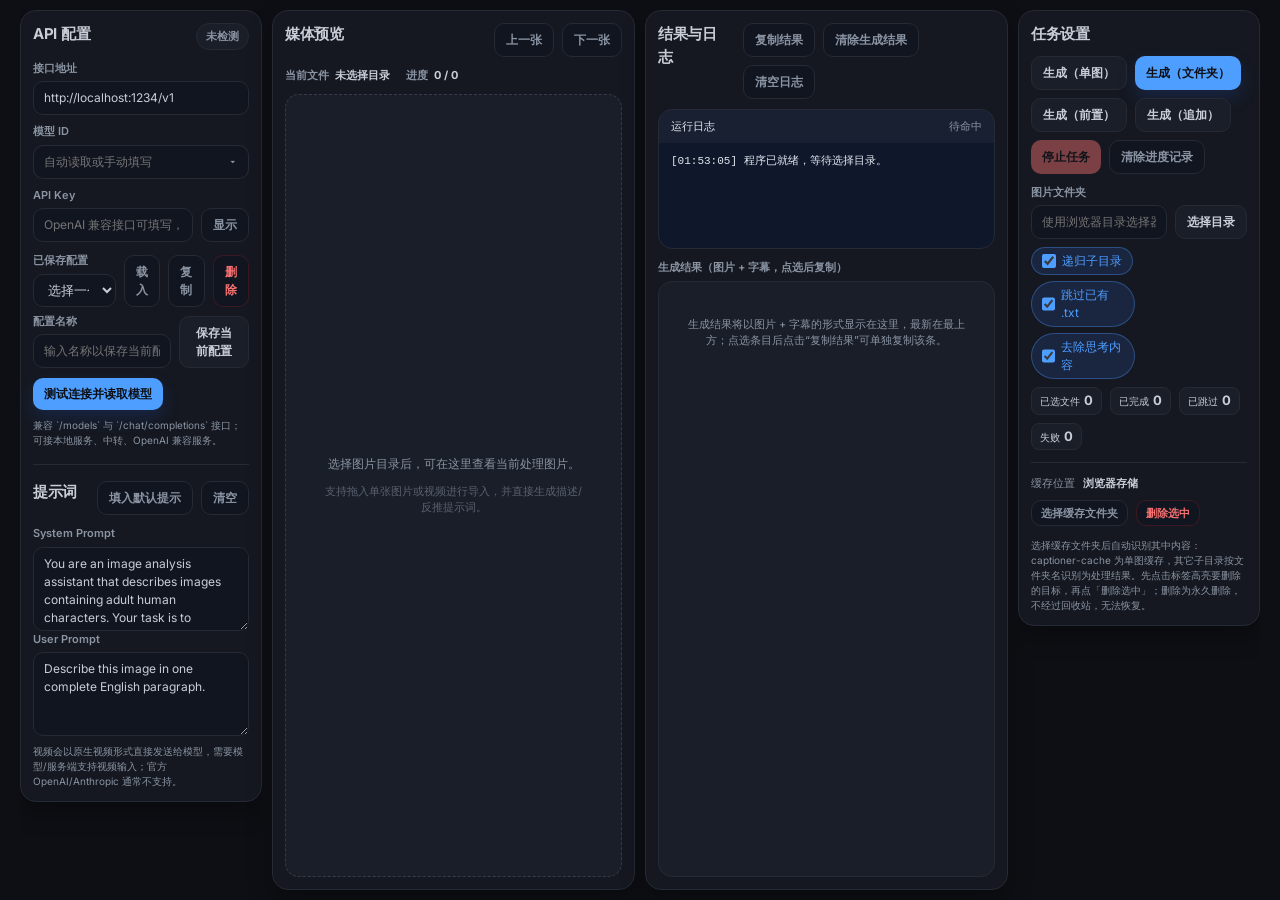
==== Image_Captioner/index.html @ 8212dac3 "feat: 支持视频文件导入与预览，增强媒体处理能力" ====
<!doctype html>
<html lang="zh-CN">
<head>
  <meta charset="UTF-8" />
  <meta name="viewport" content="width=device-width, initial-scale=1.0" />
  <title>Image_Captioner</title>
  <script>
    // 首帧前应用已保存的主题，避免明暗模式闪动（与 hub 默认一致：无记录时按暗色）
    (function () {
      var theme = 'dark';
      try { theme = localStorage.getItem('web-tools-hub-theme') || 'dark'; } catch (e) { theme = 'dark'; }
      if (theme === 'dark' || theme === 'light') {
        document.documentElement.setAttribute('data-theme', theme);
      }
    })();
  </script>
  <link rel="preconnect" href="https://fonts.googleapis.com" />
  <link rel="preconnect" href="https://fonts.gstatic.com" crossorigin />
  <link href="https://fonts.googleapis.com/css2?family=Inter:wght@400;500;600;700;800&display=swap" rel="stylesheet" />
  <link rel="stylesheet" href="./styles.css" />
</head>
<body>
  <div class="page-shell">
    <aside class="sidebar-shell">
      <section class="panel glass-card">
        <div class="section-heading">
          <div>
            <h2 data-i18n="sectionApiTitle">API 配置</h2>
          </div>
          <span id="connectionBadge" class="status-badge idle">未检测</span>
        </div>

        <div class="form-grid">
          <label class="field full">
            <span data-i18n="serverUrlLabel">接口地址</span>
            <input id="serverUrlInput" type="url" placeholder="http://localhost:1234/v1" />
          </label>
          <label class="field full">
            <span data-i18n="modelLabel">模型 ID</span>
            <div class="combobox" id="modelCombobox">
              <input id="modelInput" type="text" placeholder="自动读取或手动填写" autocomplete="off" />
              <button id="modelDropdownBtn" class="combobox-btn" type="button" tabindex="-1" aria-label="展开模型列表">&#9662;</button>
              <div class="combobox-dropdown" id="modelDropdown" hidden></div>
            </div>
          </label>
          <label class="field full">
            <span>API Key</span>
            <div class="secret-input-row">
              <input id="apiKeyInput" type="password" placeholder="OpenAI 兼容接口可填写，本地服务可留空" autocomplete="off" />
              <button id="toggleApiKeyBtn" class="ghost-btn" type="button">显示</button>
            </div>
          </label>
        </div>

        <div class="preset-toolbar">
          <label class="field preset-select-field">
            <span data-i18n="presetSelectLabel">已保存配置</span>
            <select id="configPresetSelect">
              <option value="" data-i18n="presetSelectPlaceholder">选择一个已保存配置</option>
            </select>
          </label>
          <button id="loadPresetBtn" class="ghost-btn" type="button" data-i18n="loadPresetBtn">载入</button>
          <button id="copyPresetBtn" class="ghost-btn" type="button" data-i18n="copyPresetBtn">复制</button>
          <button id="deletePresetBtn" class="ghost-btn danger-ghost-btn" type="button" data-i18n="deletePresetBtn">删除</button>
        </div>
        <div class="preset-toolbar save-row">
          <label class="field preset-save-field">
            <span data-i18n="presetSaveLabel">配置名称</span>
            <input id="presetNameInput" type="text" placeholder="输入名称以保存当前配置" />
          </label>
          <button id="saveConfigBtn" class="secondary-btn" type="button" data-i18n="saveConfigBtn">保存当前配置</button>
        </div>

        <div class="action-row compact">
          <button id="testConnectionBtn" class="primary-btn" type="button" data-i18n="testConnectionBtn">测试连接并读取模型</button>
        </div>
        <p class="helper-text" data-i18n="apiHelper">兼容 `/models` 与 `/chat/completions` 接口；可接本地服务、中转、OpenAI 兼容服务。</p>

        <div class="prompts-section">
          <div class="section-heading">
            <div>
              <h2 data-i18n="sectionPromptTitle">提示词</h2>
            </div>
            <div class="action-row mini">
              <button id="fillDefaultPromptBtn" class="ghost-btn" type="button" data-i18n="fillDefaultPromptBtn">填入默认提示</button>
              <button id="clearPromptsBtn" class="ghost-btn" type="button" data-i18n="clearPromptsBtn">清空</button>
            </div>
          </div>

          <label class="field full">
            <span>System Prompt</span>
            <textarea id="systemPromptInput" rows="3" placeholder="系统提示词"></textarea>
          </label>

          <label class="field full">
            <span>User Prompt</span>
            <textarea id="userPromptInput" rows="3" placeholder="例如：Describe this image in one detailed English paragraph."></textarea>
          </label>
          <p class="helper-text" data-i18n="videoSupportNote">视频会以原生视频形式直接发送给模型，需要模型/服务端支持视频输入；官方 OpenAI/Anthropic 通常不支持。</p>
        </div>
      </section>
    </aside>

    <section class="panel glass-card preview-panel">
      <div class="section-heading">
        <div>
          <h2 data-i18n="previewTitle">图片预览</h2>
        </div>
        <div class="action-row mini">
          <button id="prevPreviewBtn" class="ghost-btn" type="button" data-i18n="prevPreviewBtn">上一张</button>
          <button id="nextPreviewBtn" class="ghost-btn" type="button" data-i18n="nextPreviewBtn">下一张</button>
        </div>
      </div>

      <div class="preview-meta">
        <div>
          <span class="meta-label" data-i18n="currentFileLabel">当前文件</span>
          <strong id="currentFileText">未选择目录</strong>
        </div>
        <div>
          <span class="meta-label" data-i18n="progressLabel">进度</span>
          <strong id="progressText">0 / 0</strong>
        </div>
      </div>

      <div class="preview-main">
        <div id="previewStage" class="preview-stage" tabindex="0">
          <img id="previewImage" alt="预览图" hidden />
          <video id="previewVideo" controls muted playsinline hidden></video>
          <div id="previewPlaceholder" class="preview-placeholder">
            <p data-i18n="previewPlaceholder">选择图片目录后，可在这里查看当前处理图片。</p>
            <p class="preview-drop-hint" data-i18n="previewDropHint">支持拖入单张图片或视频进行导入，并直接生成描述/反推提示词。</p>
          </div>
        </div>
        <div id="thumbStrip" class="thumb-strip" hidden></div>
      </div>
    </section>

    <section class="panel glass-card output-panel">
      <div class="section-heading">
        <div>
          <h2 data-i18n="outputTitle">结果与日志</h2>
        </div>
        <div class="action-row mini">
          <button id="copyCaptionBtn" class="ghost-btn" type="button" data-i18n="copyCaptionBtn">复制结果</button>
          <button id="clearResultsBtn" class="ghost-btn" type="button" data-i18n="clearResultsBtn">清除生成结果</button>
          <button id="clearLogBtn" class="ghost-btn" type="button" data-i18n="clearLogBtn">清空日志</button>
        </div>
      </div>

      <div class="log-block">
        <div class="log-header-line">
          <span data-i18n="runtimeLogLabel">运行日志</span>
          <span id="runtimeStatusText" class="muted">待命中</span>
        </div>
        <pre id="logOutput" class="log-output">程序已就绪，等待选择目录。</pre>
      </div>

      <div class="field full">
        <span data-i18n="resultLabel">生成结果（图片 + 字幕，点选后复制）</span>
        <div id="resultList" class="result-list">
          <p class="result-empty" data-i18n="resultsEmptyHint">生成结果将以图片 + 字幕的形式显示在这里，最新在最上方；点选条目后点击"复制结果"可单独复制该条。</p>
        </div>
      </div>
    </section>

    <aside class="task-shell">
      <section class="panel glass-card task-panel">
        <div class="section-heading">
          <div>
            <h2 data-i18n="sectionTaskTitle">任务设置</h2>
          </div>
        </div>

        <div class="task-actions">
          <button id="generateCurrentBtn" class="secondary-btn" type="button" data-i18n="generateCurrentBtn">生成（单图）</button>
          <button id="startBtn" class="primary-btn" type="button" data-i18n="startBtn">生成（文件夹）</button>
          <button id="prependBtn" class="secondary-btn" type="button" data-i18n="prependBtn">生成（前置）</button>
          <button id="appendBtn" class="secondary-btn" type="button" data-i18n="appendBtn">生成（追加）</button>
          <button id="stopBtn" class="danger-btn" type="button" disabled data-i18n="stopBtn">停止任务</button>
          <button id="clearProgressBtn" class="ghost-btn" type="button" data-i18n="clearProgressBtn">清除进度记录</button>
        </div>

        <div class="form-grid">
          <label class="field full">
            <span data-i18n="folderLabel">图片文件夹</span>
            <div class="path-row">
              <input id="folderPathInput" type="text" placeholder="使用浏览器目录选择器选择图片文件夹" readonly />
              <button id="chooseFolderBtn" class="secondary-btn" type="button" data-i18n="chooseFolderBtn">选择目录</button>
            </div>
          </label>

          <div class="option-row">
            <label class="option-check">
              <input id="recursiveCheck" type="checkbox" checked />
              <span data-i18n="recursiveLabel">递归子目录</span>
            </label>
            <label class="option-check">
              <input id="skipExistingCheck" type="checkbox" checked />
              <span data-i18n="skipExistingLabel">跳过已有 .txt</span>
            </label>
            <label class="option-check">
              <input id="stripThinkingCheck" type="checkbox" checked />
              <span data-i18n="stripThinkingLabel">去除思考内容</span>
            </label>
          </div>
        </div>

        <div class="stats-grid">
          <article class="stat-card">
            <span class="stat-label" data-i18n="statSelected">已选图片</span>
            <strong id="selectedCountText">0</strong>
          </article>
          <article class="stat-card">
            <span class="stat-label" data-i18n="statProcessed">已完成</span>
            <strong id="processedCountText">0</strong>
          </article>
          <article class="stat-card">
            <span class="stat-label" data-i18n="statSkipped">已跳过</span>
            <strong id="skippedCountText">0</strong>
          </article>
          <article class="stat-card">
            <span class="stat-label" data-i18n="statFailed">失败</span>
            <strong id="failedCountText">0</strong>
          </article>
        </div>

        <div class="cache-section">
          <div class="cache-row">
            <span data-i18n="cacheLocationLabel">缓存位置</span>
            <strong id="cacheLocationText">浏览器存储</strong>
            <span class="cache-spacer"></span>
            <button id="chooseCacheFolderBtn" class="ghost-btn" type="button" data-i18n="chooseCacheFolderBtn">选择缓存文件夹</button>
            <button id="clearCacheBtn" class="ghost-btn danger-ghost-btn" type="button" data-i18n="clearCacheBtn">删除选中</button>
          </div>
          <div id="folderChips" class="folder-chips" hidden></div>
          <button id="restoreFolderBtn" class="ghost-btn" type="button" hidden></button>
          <p class="helper-text" data-i18n="cacheHelper">选择缓存文件夹后自动识别其中内容：captioner-cache 为单图缓存，其它子目录按文件夹名识别为处理结果。先点击标签高亮要删除的目标，再点「删除选中」；删除为永久删除，不经过回收站，无法恢复。</p>
        </div>
      </section>
    </aside>
  </div>

  <script type="module" src="./app.js"></script>
</body>
</html>
---- Image_Captioner/styles.css ----
:root {
  --bg: #f4f6f8;
  --bg-soft: #eef2f6;
  --panel: #ffffff;
  --panel-muted: #f8fafc;
  --border: #d9e0e7;
  --border-strong: #c8d2dc;
  --text: #1f2937;
  --text-soft: #5b6675;
  --text-dim: #8a94a3;
  --primary: #2563eb;
  --primary-hover: #1d4ed8;
  --secondary: #eef2f7;
  --secondary-hover: #e3e9f1;
  --danger: #dc2626;
  --danger-hover: #b91c1c;
  --success-bg: #e8f7ee;
  --success-text: #1f7a45;
  --error-bg: #fdecec;
  --error-text: #b42318;
  --running-bg: #fff4dd;
  --running-text: #9a6700;
  --shadow: 0 10px 24px rgba(15, 23, 42, 0.05);
  --radius-xl: 16px;
  --radius-lg: 14px;
  --radius-md: 10px;
  --radius-sm: 8px;
  --input-bg: #fff;
  --btn-text: #fff;
  --seg-active-bg: #eff6ff;
  --seg-active-border: rgba(37, 99, 235, 0.35);
  --tag-bg: #fff1f2;
}
[data-theme="dark"] {
  --bg: #0d0f14;
  --bg-soft: #151820;
  --panel: #151820;
  --panel-muted: #1a1e28;
  --border: #252a35;
  --border-strong: #353a48;
  --text: #c8cdd8;
  --text-soft: #8a94a3;
  --text-dim: #5a6070;
  --primary: #4e9eff;
  --primary-hover: #6db3ff;
  --secondary: #1a1e28;
  --secondary-hover: #202535;
  --danger: #f87171;
  --danger-hover: #fca5a5;
  --success-bg: #0f1e14;
  --success-text: #5cb85c;
  --error-bg: #1e0a0a;
  --error-text: #f87171;
  --running-bg: #1e1a0a;
  --running-text: #f0a500;
  --shadow: 0 10px 24px rgba(0, 0, 0, 0.3);
  --input-bg: #111520;
  --btn-text: #0d0f14;
  --seg-active-bg: #1a2540;
  --seg-active-border: rgba(78, 158, 255, 0.35);
  --tag-bg: #2a1520;
}

* {
  box-sizing: border-box;
}

html,
body {
  margin: 0;
  height: 100%;
  overflow: hidden;
}

body {
  font: 12px/1.5 'Inter', 'Microsoft YaHei UI', 'Segoe UI', sans-serif;
  color: var(--text);
  background: var(--bg);
}

button,
input,
textarea {
  font: inherit;
}

button {
  border: 0;
}

textarea,
input[type='text'],
input[type='url'],
input[type='password'],
input[type='number'],
select {
  width: 100%;
  border: 1px solid var(--border);
  background: var(--input-bg);
  color: var(--text);
  border-radius: var(--radius-md);
  padding: 7px 10px;
  outline: none;
  transition: border-color 0.18s ease, box-shadow 0.18s ease, background 0.18s ease;
}

textarea:focus,
input:focus,
select:focus {
  border-color: rgba(37, 99, 235, 0.45);
  box-shadow: 0 0 0 4px rgba(37, 99, 235, 0.1);
}

textarea {
  resize: vertical;
  min-height: 84px;
}

.page-shell {
  display: grid;
  grid-template-columns: 2fr 3fr 3fr 2fr;
  gap: 10px;
  height: 100vh;
  padding: 10px 20px;
}

.sidebar-shell,
.preview-panel,
.output-panel,
.task-shell {
  min-height: 0;
  height: 100%;
  display: flex;
  flex-direction: column;
  gap: 10px;
  overflow-y: auto;
}

.glass-card {
  background: var(--panel);
  border: 1px solid var(--border);
  box-shadow: var(--shadow);
}

.brand-card,
.panel {
  border-radius: var(--radius-xl);
}

.brand-card {
  padding: 18px;
}

.brand-topbar {
  display: flex;
  align-items: flex-start;
  justify-content: space-between;
  gap: 12px;
}

.lang-toggle {
  flex: 0 0 auto;
  min-width: 58px;
}

.eyebrow,
.section-kicker {
  margin: 0 0 6px;
  font-size: 10px;
  text-transform: uppercase;
  letter-spacing: 0.12em;
  color: var(--text-dim);
}

.brand-card h1,
.section-heading h2 {
  margin: 0;
  letter-spacing: -0.02em;
}

.brand-card h1 {
  font-size: 24px;
  line-height: 1.15;
}

.brand-desc,
.helper-text,
.meta-label,
.muted {
  color: var(--text-soft);
}

.brand-badges {
  display: flex;
  flex-wrap: wrap;
  gap: 8px;
  margin-top: 14px;
}

.badge,
.status-badge {
  display: inline-flex;
  align-items: center;
  justify-content: center;
  padding: 4px 9px;
  border-radius: 999px;
  font-size: 11px;
  font-weight: 700;
}

.badge {
  background: var(--secondary);
  color: var(--text-soft);
  border: 1px solid var(--border);
}

.status-badge {
  background: var(--secondary);
  color: var(--text-soft);
  border: 1px solid var(--border);
}

.status-badge.success {
  background: var(--success-bg);
  color: var(--success-text);
  border-color: transparent;
}

.status-badge.error {
  background: var(--error-bg);
  color: var(--error-text);
  border-color: transparent;
}

.status-badge.running {
  background: var(--running-bg);
  color: var(--running-text);
  border-color: transparent;
}

.panel {
  padding: 12px;
}

.prompts-section {
  margin-top: 16px;
  padding-top: 16px;
  border-top: 1px solid var(--border);
}

.section-heading {
  display: flex;
  justify-content: space-between;
  align-items: flex-start;
  gap: 12px;
  margin-bottom: 10px;
}

.section-heading h2 {
  font-size: 15px;
}

.segmented-control {
  display: grid;
  grid-template-columns: 1fr 1fr;
  gap: 8px;
  margin-bottom: 12px;
}

.segmented-item,
.primary-btn,
.secondary-btn,
.danger-btn,
.ghost-btn {
  cursor: pointer;
  transition: background 0.18s ease, border-color 0.18s ease, color 0.18s ease, box-shadow 0.18s ease;
}

.segmented-item,
.secondary-btn,
.ghost-btn {
  border-radius: var(--radius-md);
  color: var(--text);
}

.segmented-item {
  padding: 7px 10px;
  background: var(--input-bg);
  border: 1px solid var(--border);
}

.segmented-item.active {
  background: var(--seg-active-bg);
  border-color: var(--seg-active-border);
  color: var(--primary);
}

.primary-btn,
.secondary-btn,
.danger-btn,
.ghost-btn {
  padding: 7px 11px;
  font-weight: 700;
  font-size: 12px;
  border-radius: var(--radius-md);
}

.primary-btn.large,
.secondary-btn.large,
.danger-btn.large {
  min-width: 132px;
  padding: 10px 14px;
}

.primary-btn {
  color: var(--btn-text);
  background: var(--primary);
  box-shadow: 0 8px 18px rgba(37, 99, 235, 0.18);
}

.primary-btn:hover {
  background: var(--primary-hover);
}

.secondary-btn {
  background: var(--secondary);
  color: var(--text);
  border: 1px solid var(--border);
}

.secondary-btn:hover {
  background: var(--secondary-hover);
}

.danger-btn {
  background: var(--danger);
  color: var(--btn-text);
}

.danger-btn:hover {
  background: var(--danger-hover);
}

.ghost-btn {
  background: var(--input-bg);
  border: 1px solid var(--border);
  color: var(--text-soft);
}

.ghost-btn:hover,
.segmented-item:hover {
  background: var(--panel-muted);
}

.primary-btn:disabled,
.secondary-btn:disabled,
.danger-btn:disabled,
.ghost-btn:disabled {
  cursor: not-allowed;
  opacity: 0.45;
}

.form-grid {
  display: grid;
  grid-template-columns: repeat(2, minmax(0, 1fr));
  gap: 8px;
}

.field {
  display: flex;
  flex-direction: column;
  gap: 5px;
}

.field.full {
  grid-column: 1 / -1;
}

.field > span {
  color: var(--text-soft);
  font-weight: 600;
  font-size: 11px;
}

.secret-input-row,
.path-row,
.action-row,
.preview-meta,
.log-header-line,
.preset-toolbar {
  display: flex;
  gap: 8px;
}

.secret-input-row .ghost-btn,
.path-row .secondary-btn {
  flex: 0 0 auto;
}

.action-row {
  flex-wrap: wrap;
  align-items: center;
}

.action-row.compact {
  margin-top: 10px;
}

.preset-toolbar {
  align-items: flex-end;
  margin-top: 10px;
}

.preset-toolbar.save-row {
  margin-top: 6px;
}

.preset-save-field {
  flex: 1 1 auto;
}

.preset-select-field {
  flex: 1 1 auto;
}

.preset-select-field select,
.preset-select-field input {
  width: 100%;
  border: 1px solid var(--border);
  background: var(--input-bg);
  color: var(--text);
  border-radius: var(--radius-md);
  padding: 7px 10px;
  outline: none;
}

.preset-select-field select:focus,
.preset-select-field input:focus {
  border-color: rgba(37, 99, 235, 0.45);
  box-shadow: 0 0 0 4px rgba(37, 99, 235, 0.1);
}

.danger-ghost-btn {
  color: var(--danger);
  border-color: rgba(220, 38, 38, 0.2);
}

.combobox {
  position: relative;
  display: flex;
  align-items: stretch;
}

.combobox input {
  flex: 1 1 auto;
  border-top-right-radius: 0;
  border-bottom-right-radius: 0;
  border-right: none;
}

.combobox-btn {
  flex: 0 0 auto;
  width: 32px;
  display: flex;
  align-items: center;
  justify-content: center;
  background: var(--input-bg);
  border: 1px solid var(--border);
  border-left: none;
  border-radius: 0 var(--radius-md) var(--radius-md) 0;
  color: var(--text-soft);
  cursor: pointer;
  font-size: 11px;
  padding: 0;
  transition: background 0.18s ease;
}

.combobox-btn:hover {
  background: var(--panel-muted);
}

.combobox input:focus,
.combobox input:focus + .combobox-btn {
  border-color: rgba(37, 99, 235, 0.45);
}

.combobox input:focus {
  box-shadow: -4px 0 0 4px rgba(37, 99, 235, 0.1);
}

.combobox-dropdown {
  position: absolute;
  top: 100%;
  left: 0;
  right: 32px;
  z-index: 100;
  max-height: 200px;
  overflow-y: auto;
  background: var(--input-bg);
  border: 1px solid var(--border-strong);
  border-top: none;
  border-radius: 0 0 var(--radius-md) var(--radius-md);
  box-shadow: 0 8px 20px rgba(15, 23, 42, 0.12);
}

.combobox-dropdown[hidden] {
  display: none;
}

.combobox-option {
  padding: 7px 10px;
  cursor: pointer;
  font-size: 11px;
  color: var(--text);
  transition: background 0.12s ease;
}

.combobox-option:hover,
.combobox-option.active {
  background: var(--seg-active-bg);
  color: var(--primary);
}

.combobox-option.no-match {
  color: var(--text-dim);
  cursor: default;
  font-style: italic;
}

.combobox-option.no-match:hover {
  background: transparent;
  color: var(--text-dim);
}

.danger-ghost-btn:hover {
  background: var(--tag-bg);
}

.action-row.mini {
  gap: 8px;
}

.helper-text {
  margin: 8px 0 0;
  font-size: 10px;
}

.task-actions {
  display: flex;
  flex-wrap: wrap;
  gap: 8px;
  margin-bottom: 10px;
}

.option-row {
  display: flex;
  flex-wrap: wrap;
  gap: 6px;
}

.option-check {
  display: inline-flex;
  align-items: center;
  gap: 6px;
  padding: 4px 10px;
  background: var(--panel-muted);
  border: 1px solid var(--border);
  border-radius: 999px;
  cursor: pointer;
  font-size: 12px;
  color: var(--text-soft);
  transition: border-color 0.15s ease, background 0.15s ease;
}

.option-check:hover {
  border-color: var(--border-strong);
  background: var(--input-bg);
}

.option-check:has(input:checked) {
  border-color: var(--seg-active-border);
  background: var(--seg-active-bg);
  color: var(--primary);
}

.option-check input {
  width: 14px;
  height: 14px;
  accent-color: var(--primary);
  margin: 0;
  cursor: pointer;
}

.stats-grid {
  display: flex;
  flex-wrap: wrap;
  gap: 8px;
  margin-top: 8px;
}

.stat-card {
  display: flex;
  align-items: baseline;
  gap: 4px;
  padding: 3px 8px;
  border-radius: var(--radius-sm);
  background: var(--panel-muted);
  border: 1px solid var(--border);
}

.stat-label,
.meta-label {
  display: inline;
  margin: 0;
  font-size: 10px;
}

.stat-card strong {
  font-size: 13px;
}

.cache-section {
  margin-top: 12px;
  padding-top: 12px;
  border-top: 1px solid var(--border);
  display: flex;
  flex-direction: column;
  gap: 6px;
}

.cache-row {
  display: flex;
  align-items: center;
  flex-wrap: wrap;
  gap: 8px;
  font-size: 11px;
}

.cache-row > span {
  color: var(--text-soft);
}

.cache-row strong {
  color: var(--text);
  word-break: break-all;
}

.cache-spacer {
  flex: 1 1 auto;
}

.cache-section .ghost-btn {
  padding: 4px 9px;
  font-size: 11px;
}

.folder-chips {
  display: flex;
  flex-wrap: wrap;
  align-items: center;
  gap: 6px;
}

.folder-chips-label {
  font-size: 10px;
  color: var(--text-dim);
}

.folder-chip {
  display: inline-flex;
  align-items: center;
  gap: 6px;
  padding: 2px 8px;
  font-size: 11px;
  border-radius: 999px;
  border: 1px solid var(--border);
  background: var(--panel-muted);
  color: var(--text-soft);
  cursor: pointer;
  transition: border-color 0.15s ease, background 0.15s ease, color 0.15s ease;
}

.folder-chip:hover {
  border-color: var(--border-strong);
}

.folder-chip.active {
  border-color: var(--seg-active-border);
  background: var(--seg-active-bg);
  color: var(--primary);
}

.single-cache-chip {
  border-color: rgba(37, 99, 235, 0.4);
  color: var(--primary);
}

.folder-chip-name {
  max-width: 160px;
  overflow: hidden;
  text-overflow: ellipsis;
  white-space: nowrap;
}

.folder-chip-del {
  display: inline-flex;
  align-items: center;
  justify-content: center;
  width: 14px;
  height: 14px;
  border-radius: 50%;
  font-size: 12px;
  line-height: 1;
  color: var(--text-dim);
  transition: background 0.15s ease, color 0.15s ease;
}

.folder-chip-del:hover {
  background: rgba(220, 38, 38, 0.15);
  color: var(--danger);
}

.cache-section .helper-text {
  margin-top: 0;
  font-size: 10px;
}

#restoreFolderBtn {
  align-self: flex-start;
}

.preview-meta .meta-label,
.preview-meta strong {
  font-size: 11px;
  font-weight: 700;
}

.preview-panel,
.output-panel {
  min-height: 0;
  display: flex;
  flex-direction: column;
  gap: 10px;
}

.preview-panel .section-heading,
.output-panel .section-heading {
  margin-bottom: 0;
  flex: 0 0 auto;
}

.output-panel .field.full {
  flex: 1 1 auto;
  display: flex;
  flex-direction: column;
  gap: 5px;
  min-height: 0;
  overflow: hidden;
}

.output-panel .log-block {
  margin-top: 0;
  flex: 0 0 auto;
  height: 140px;
}

.preview-panel .preview-meta {
  margin-top: 0;
  flex: 0 0 auto;
}

.preview-main {
  display: flex;
  gap: 10px;
  flex: 1 1 auto;
  min-height: 0;
  overflow: hidden;
}

.preview-stage {
  position: relative;
  flex: 1 1 auto;
  min-height: 160px;
  border-radius: var(--radius-lg);
  background: var(--panel-muted);
  border: 1px dashed var(--border-strong);
  overflow: hidden;
  display: grid;
  place-items: center;
  padding: 16px;
  transition: border-color 0.18s ease, background 0.18s ease, box-shadow 0.18s ease;
}

.preview-stage.drag-active {
  border-color: rgba(37, 99, 235, 0.72);
  background: var(--seg-active-bg);
  box-shadow: inset 0 0 0 1px rgba(37, 99, 235, 0.08);
}

.preview-stage img,
.preview-stage video {
  position: absolute;
  inset: 0;
  width: 100%;
  height: 100%;
  object-fit: contain;
  display: block;
  padding: 10px;
}

.preview-stage img[hidden],
.preview-stage video[hidden] {
  display: none;
}

.preview-placeholder {
  max-width: 320px;
  padding: 20px;
  text-align: center;
  color: var(--text-soft);
}

.preview-placeholder p {
  margin: 0;
}

.preview-drop-hint {
  margin-top: 10px !important;
  font-size: 11px;
  color: var(--text-dim);
}

.preview-meta {
  justify-content: flex-start;
  gap: 16px;
  margin-top: 0;
}

.preview-meta > div {
  display: inline-flex;
  align-items: baseline;
  gap: 6px;
}

.thumb-strip {
  display: flex;
  flex-direction: column;
  gap: 6px;
  overflow-y: auto;
  overflow-x: hidden;
  padding: 8px;
  background: var(--panel-muted);
  border: 1px solid var(--border);
  border-radius: var(--radius-md);
  flex: 0 0 auto;
  max-height: 100%;
  width: 88px;
}

.thumb-strip[hidden] {
  display: none;
}

.thumb-strip .thumb-cell {
  flex: 0 0 auto;
  width: 72px;
  height: 72px;
  padding: 0;
  border: 2px solid var(--border);
  border-radius: var(--radius-sm);
  background: var(--input-bg);
  overflow: hidden;
  cursor: pointer;
}

.thumb-strip .thumb-cell.current {
  border-color: var(--primary);
}

.thumb-strip .thumb-cell img {
  width: 100%;
  height: 100%;
  object-fit: cover;
  display: block;
}

.thumb-strip .thumb-cell .thumb-pending {
  width: 100%;
  height: 100%;
  display: grid;
  place-items: center;
  font-size: 11px;
  color: var(--text-dim);
}

.result-list {
  flex: 1 1 auto;
  min-height: 0;
  display: flex;
  flex-direction: column;
  gap: 10px;
  overflow-y: auto;
  overflow-anchor: none;
  border: 1px solid var(--border);
  border-radius: var(--radius-lg);
  background: var(--panel-muted);
  padding: 10px;
}

.result-empty {
  margin: 0;
  padding: 24px 14px;
  text-align: center;
  color: var(--text-soft);
  font-size: 11px;
}

.result-item {
  display: grid;
  grid-template-columns: 120px minmax(0, 1fr);
  gap: 10px;
  padding: 8px;
  background: var(--input-bg);
  border: 1px solid var(--border);
  border-radius: var(--radius-md);
  cursor: pointer;
  transition: border-color 0.15s ease, background 0.15s ease, box-shadow 0.15s ease;
}

.result-item:hover {
  border-color: var(--border-strong);
}

.result-item.selected {
  border-color: var(--seg-active-border);
  background: var(--seg-active-bg);
  box-shadow: inset 0 0 0 1px var(--seg-active-border);
}

.result-item img {
  width: 120px;
  height: 120px;
  object-fit: contain;
  border-radius: var(--radius-sm);
  background: var(--panel-muted);
}

.result-item img.result-thumb-missing {
  background: var(--border-strong);
}

.result-text {
  min-width: 0;
  display: flex;
  flex-direction: column;
  gap: 4px;
  flex: 1 1 auto;
}

.result-file-row {
  min-width: 0;
  display: flex;
  align-items: center;
  justify-content: space-between;
  gap: 8px;
}

.result-copy-btn {
  flex: 0 0 auto;
  padding: 2px 8px;
  font-size: 10px;
  line-height: 1.6;
  white-space: nowrap;
  border-radius: var(--radius-sm);
  border: 1px solid var(--border);
  background: transparent;
  color: var(--text-soft);
  cursor: pointer;
  transition: color 0.15s ease, border-color 0.15s ease, background 0.15s ease;
}

.result-copy-btn:hover {
  color: var(--primary);
  border-color: var(--seg-active-border);
  background: var(--seg-active-bg);
}

.result-delete-btn {
  flex: 0 0 auto;
  width: 20px;
  height: 20px;
  display: flex;
  align-items: center;
  justify-content: center;
  padding: 0;
  font-size: 14px;
  line-height: 1;
  border-radius: var(--radius-sm);
  border: 1px solid rgba(220, 38, 38, 0.3);
  background: transparent;
  color: var(--danger);
  cursor: pointer;
  transition: color 0.15s ease, border-color 0.15s ease, background 0.15s ease;
}

.result-delete-btn:hover {
  color: #fff;
  border-color: var(--danger);
  background: var(--danger);
}

.result-actions-row {
  display: flex;
  justify-content: flex-end;
  margin-top: auto;
  padding-top: 4px;
}

.result-file-name {
  font-size: 10px;
  color: var(--text-dim);
  word-break: break-all;
}

.result-caption {
  white-space: pre-wrap;
  word-break: break-word;
  font-size: 11px;
  line-height: 1.55;
  color: var(--text);
  user-select: text;
  flex: 1 1 auto;
}

.log-block {
  margin-top: 12px;
  border-radius: var(--radius-lg);
  border: 1px solid var(--border);
  background: #0f172a;
  color: #e2e8f0;
  overflow: hidden;
}

.log-header-line {
  justify-content: space-between;
  align-items: center;
  padding: 8px 12px;
  background: rgba(255, 255, 255, 0.04);
  font-size: 11px;
}

.log-output {
  margin: 0;
  padding: 10px 12px;
  height: calc(140px - 33px);
  overflow-y: auto;
  white-space: pre-wrap;
  word-break: break-word;
  font: 11px/1.6 Consolas, 'Courier New', monospace;
}

@media (max-width: 1200px) {
  .page-shell {
    grid-template-columns: minmax(260px, 300px) minmax(0, 1fr) minmax(260px, 300px);
  }
}

@media (max-width: 1100px) {
  .page-shell {
    grid-template-columns: 1fr 1fr;
    grid-template-rows: auto auto;
    height: auto;
    min-height: 100vh;
  }

  .sidebar-shell,
  .preview-panel,
  .output-panel,
  .task-shell {
    height: auto;
    overflow: visible;
  }
}

@media (max-width: 720px) {
  .page-shell {
    padding: 8px 12px;
    grid-template-columns: 1fr;
    height: auto;
    min-height: 100vh;
  }

  .sidebar-shell,
  .preview-panel,
  .output-panel,
  .task-shell {
    height: auto;
    overflow: visible;
  }

  .form-grid,
  .stats-grid {
    grid-template-columns: 1fr;
  }

  .preview-stage {
    min-height: 280px;
  }

  .result-item {
    grid-template-columns: 88px minmax(0, 1fr);
  }

  .result-item img {
    width: 88px;
    height: 88px;
  }

  .thumb-strip {
    flex-direction: row;
    overflow-x: auto;
    overflow-y: hidden;
    width: auto;
    max-height: none;
  }

  .thumb-strip .thumb-cell {
    width: 56px;
    height: 56px;
  }

  .preview-main {
    flex-direction: column;
  }

  .brand-topbar,
  .section-heading,
  .preview-meta,
  .preset-toolbar {
    flex-direction: column;
    align-items: stretch;
  }
}
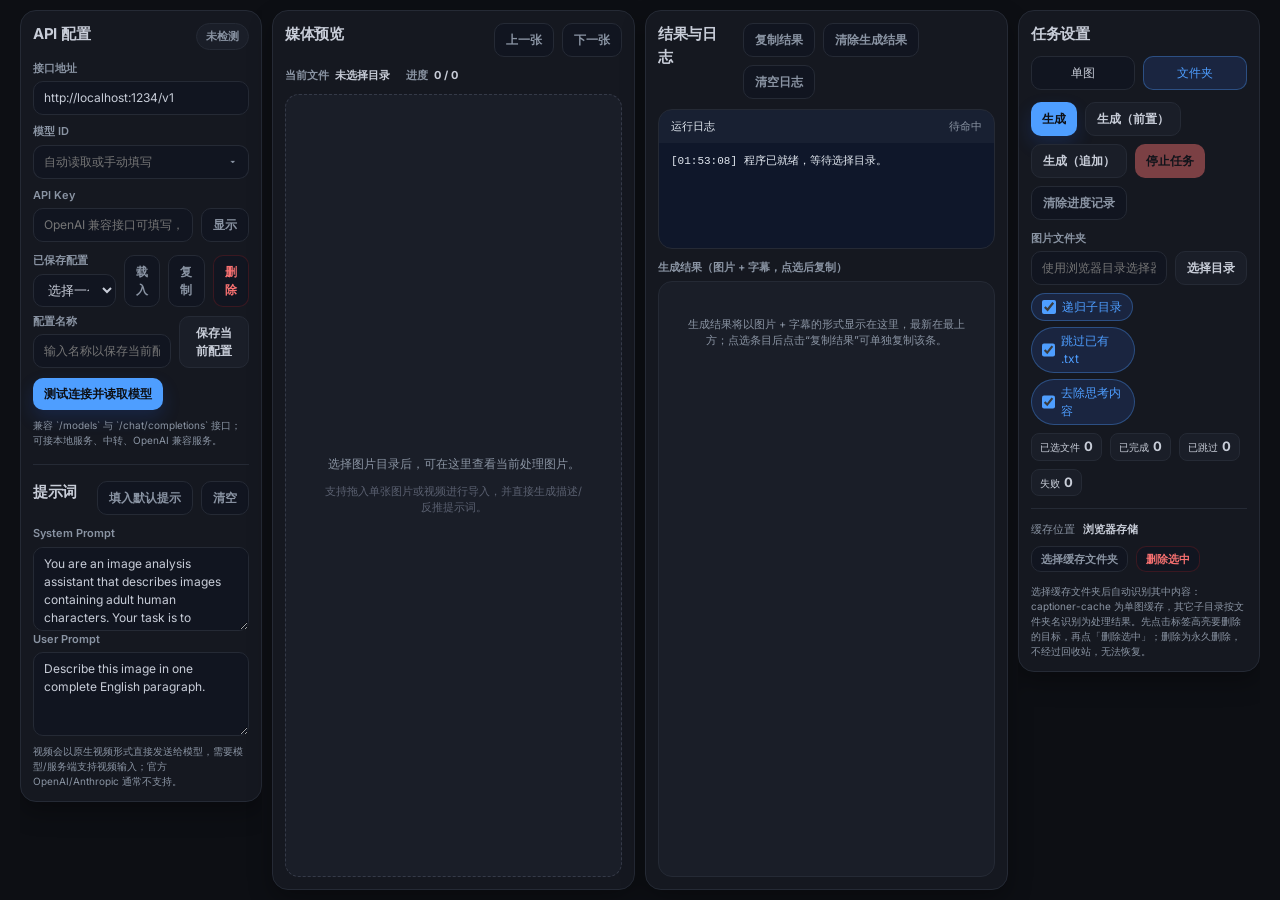
==== commit b4dadaa0: "feat: 添加操作模式切换功能，优化用户体验" ====
--- a/Image_Captioner/index.html
+++ b/Image_Captioner/index.html
@@ -172,9 +172,13 @@
           </div>
         </div>
 
+        <div class="segmented-control mode-toggle" id="modeToggle" role="tablist" aria-label="操作模式">
+          <button type="button" class="segmented-item" id="modeSingleBtn" data-i18n="modeSingleBtn">单图</button>
+          <button type="button" class="segmented-item" id="modeFolderBtn" data-i18n="modeFolderBtn">文件夹</button>
+        </div>
+
         <div class="task-actions">
-          <button id="generateCurrentBtn" class="secondary-btn" type="button" data-i18n="generateCurrentBtn">生成（单图）</button>
-          <button id="startBtn" class="primary-btn" type="button" data-i18n="startBtn">生成（文件夹）</button>
+          <button id="generateBtn" class="primary-btn" type="button" data-i18n="generateBtn">生成</button>
           <button id="prependBtn" class="secondary-btn" type="button" data-i18n="prependBtn">生成（前置）</button>
           <button id="appendBtn" class="secondary-btn" type="button" data-i18n="appendBtn">生成（追加）</button>
           <button id="stopBtn" class="danger-btn" type="button" disabled data-i18n="stopBtn">停止任务</button>
--- a/Image_Captioner/styles.css
+++ b/Image_Captioner/styles.css
@@ -854,7 +854,8 @@
   border-radius: var(--radius-md);
   flex: 0 0 auto;
   max-height: 100%;
-  width: 88px;
+  width: 106px;
+  scrollbar-gutter: stable;
 }
 
 .thumb-strip[hidden] {
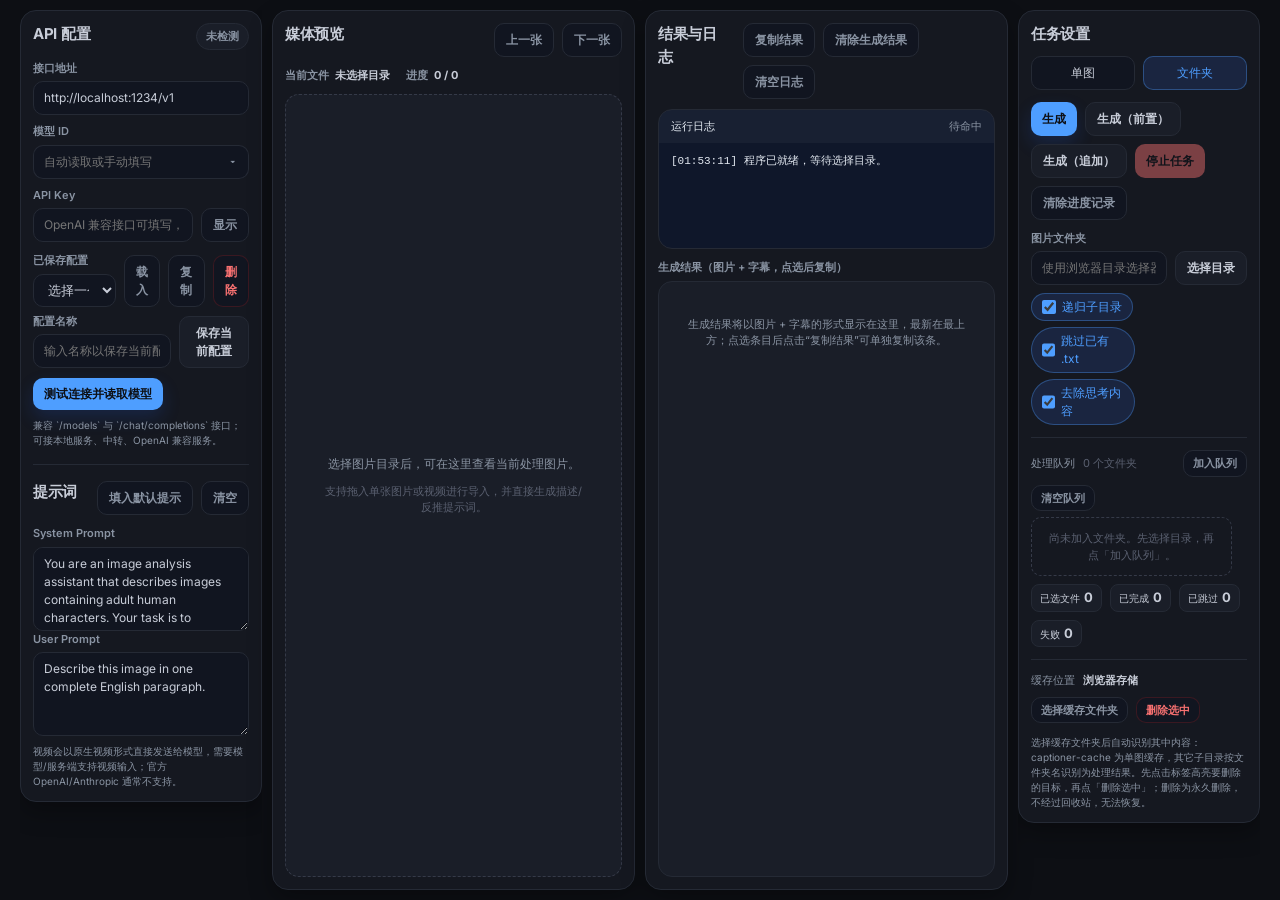
==== commit d30a3b7d: "feat: add processing queue section and styles; enhance tag tool with image upload and data folder fe" ====
--- a/Image_Captioner/index.html
+++ b/Image_Captioner/index.html
@@ -210,6 +210,17 @@
           </div>
         </div>
 
+        <div class="queue-section">
+          <div class="queue-header">
+            <span data-i18n="queueLabel">处理队列</span>
+            <span id="queueCountText" class="muted">0</span>
+            <span class="cache-spacer"></span>
+            <button id="addToQueueBtn" class="ghost-btn" type="button" data-i18n="addToQueueBtn">加入队列</button>
+            <button id="clearQueueBtn" class="ghost-btn" type="button" data-i18n="clearQueueBtn">清空队列</button>
+          </div>
+          <ul id="folderQueueList" class="folder-queue-list"></ul>
+        </div>
+
         <div class="stats-grid">
           <article class="stat-card">
             <span class="stat-label" data-i18n="statSelected">已选图片</span>
--- a/Image_Captioner/styles.css
+++ b/Image_Captioner/styles.css
@@ -720,6 +720,144 @@
   color: var(--danger);
 }
 
+/* ---- 处理队列 ---- */
+.queue-section {
+  margin-top: 12px;
+  padding-top: 12px;
+  border-top: 1px solid var(--border);
+  display: flex;
+  flex-direction: column;
+  gap: 6px;
+}
+
+.queue-header {
+  display: flex;
+  align-items: center;
+  flex-wrap: wrap;
+  gap: 8px;
+  font-size: 11px;
+}
+
+.queue-header > span {
+  color: var(--text-soft);
+}
+
+.queue-header .muted {
+  color: var(--text-dim);
+}
+
+.queue-header .ghost-btn {
+  padding: 4px 9px;
+  font-size: 11px;
+}
+
+.folder-queue-list {
+  margin: 0;
+  padding: 0;
+  list-style: none;
+  display: flex;
+  flex-direction: column;
+  gap: 6px;
+  max-height: 220px;
+  overflow-y: auto;
+  scrollbar-gutter: stable;
+}
+
+.folder-queue-list .queue-empty {
+  margin: 0;
+  padding: 12px 14px;
+  text-align: center;
+  font-size: 11px;
+  color: var(--text-dim);
+  border: 1px dashed var(--border-strong);
+  border-radius: var(--radius-md);
+}
+
+.queue-item {
+  display: flex;
+  align-items: center;
+  gap: 8px;
+  padding: 6px 8px;
+  border: 1px solid var(--border);
+  border-radius: var(--radius-md);
+  background: var(--panel-muted);
+  font-size: 12px;
+  transition: border-color 0.15s ease, background 0.15s ease;
+}
+
+.queue-item:hover {
+  border-color: var(--border-strong);
+}
+
+.queue-item.active {
+  border-color: var(--seg-active-border);
+  background: var(--seg-active-bg);
+  color: var(--primary);
+}
+
+.queue-item.drag-over {
+  border-color: var(--primary);
+  box-shadow: 0 0 0 2px var(--seg-active-border);
+}
+
+.queue-item.drag-source {
+  opacity: 0.5;
+}
+
+.queue-drag-handle {
+  flex: 0 0 auto;
+  cursor: grab;
+  color: var(--text-dim);
+  user-select: none;
+}
+
+.queue-item.dragging .queue-drag-handle {
+  cursor: grabbing;
+}
+
+.queue-item-label {
+  flex: 1 1 auto;
+  min-width: 0;
+  overflow: hidden;
+  text-overflow: ellipsis;
+  white-space: nowrap;
+}
+
+.queue-item-status {
+  flex: 0 0 auto;
+  font-size: 10px;
+  color: var(--primary);
+}
+
+.queue-item-del {
+  flex: 0 0 auto;
+  width: 20px;
+  height: 20px;
+  display: flex;
+  align-items: center;
+  justify-content: center;
+  padding: 0;
+  font-size: 14px;
+  line-height: 1;
+  border-radius: var(--radius-sm);
+  border: 1px solid rgba(220, 38, 38, 0.3);
+  background: transparent;
+  color: var(--danger);
+  cursor: pointer;
+  transition: color 0.15s ease, border-color 0.15s ease, background 0.15s ease;
+}
+
+.queue-item-del:hover {
+  color: #fff;
+  border-color: var(--danger);
+  background: var(--danger);
+}
+
+.queue-item-del:disabled {
+  cursor: not-allowed;
+  opacity: 0.4;
+}
+
 .cache-section .helper-text {
   margin-top: 0;
   font-size: 10px;
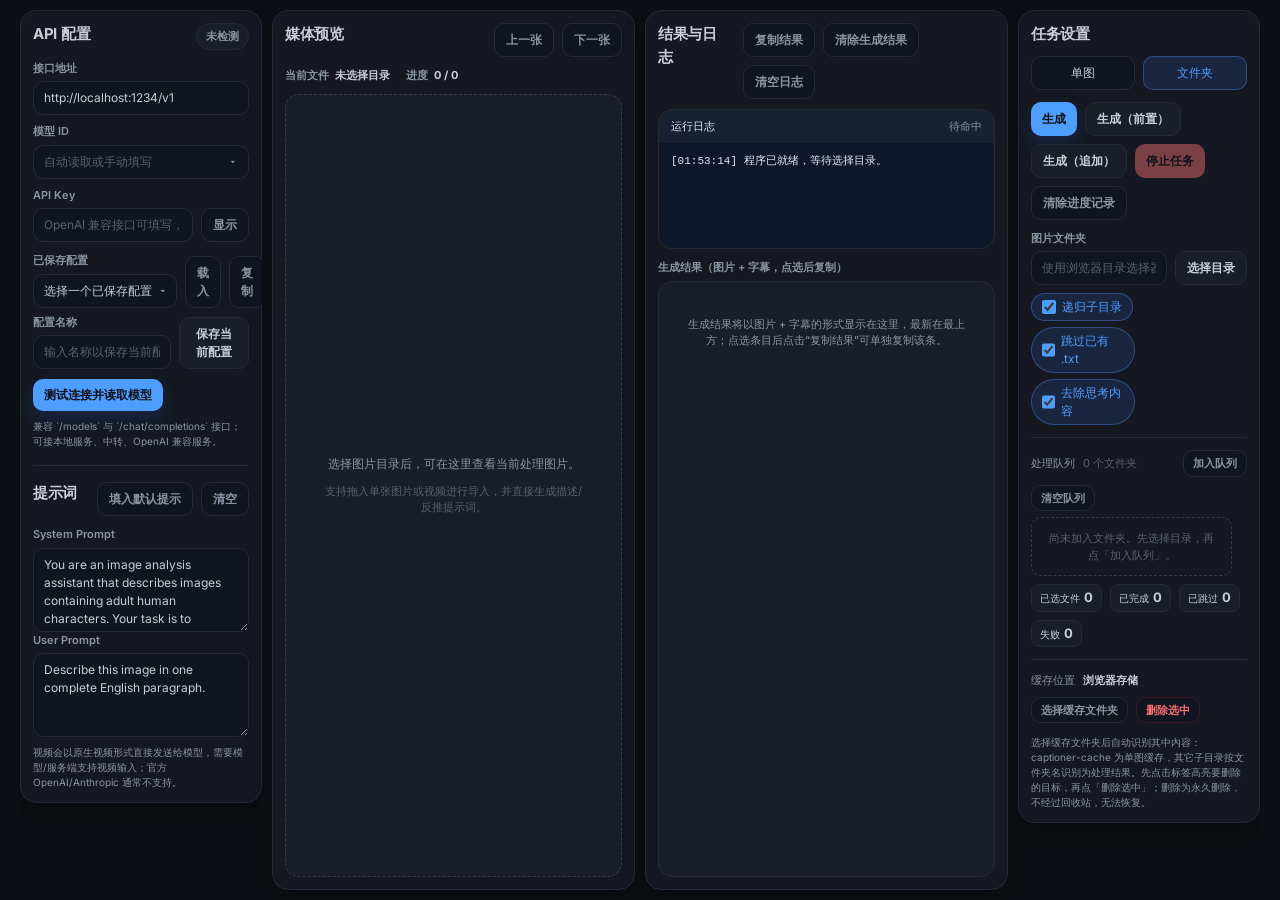
==== commit 80f562c4: "feat: implement unified data folder for Image Captioner and Tag Tool - Added a data folder selection" ====
--- a/Image_Captioner/index.html
+++ b/Image_Captioner/index.html
@@ -17,7 +17,7 @@
   <link rel="preconnect" href="https://fonts.googleapis.com" />
   <link rel="preconnect" href="https://fonts.gstatic.com" crossorigin />
   <link href="https://fonts.googleapis.com/css2?family=Inter:wght@400;500;600;700;800&display=swap" rel="stylesheet" />
-  <link rel="stylesheet" href="./styles.css" />
+  <link rel="stylesheet" href="./styles.css?v=1.6.18" />
 </head>
 <body>
   <div class="page-shell">
@@ -46,7 +46,7 @@
           <label class="field full">
             <span>API Key</span>
             <div class="secret-input-row">
-              <input id="apiKeyInput" type="password" placeholder="OpenAI 兼容接口可填写，本地服务可留空" autocomplete="off" />
+              <input id="apiKeyInput" type="password" placeholder="OpenAI 兼容接口可填写，本地服务可留空" autocomplete="new-password" />
               <button id="toggleApiKeyBtn" class="ghost-btn" type="button">显示</button>
             </div>
           </label>
@@ -55,9 +55,14 @@
         <div class="preset-toolbar">
           <label class="field preset-select-field">
             <span data-i18n="presetSelectLabel">已保存配置</span>
-            <select id="configPresetSelect">
-              <option value="" data-i18n="presetSelectPlaceholder">选择一个已保存配置</option>
-            </select>
+            <!-- 自定义下拉列表：原生 select 的弹出列表由系统渲染，无法跟随主题 -->
+            <div class="preset-combobox">
+              <button id="presetDropdownBtn" class="preset-select-btn" type="button" aria-haspopup="listbox" aria-expanded="false">
+                <span id="presetSelectText" data-i18n="presetSelectPlaceholder">选择一个已保存配置</span>
+                <span class="preset-caret" aria-hidden="true">▾</span>
+              </button>
+              <div id="presetDropdown" class="combobox-dropdown preset-dropdown" hidden></div>
+            </div>
           </label>
           <button id="loadPresetBtn" class="ghost-btn" type="button" data-i18n="loadPresetBtn">载入</button>
           <button id="copyPresetBtn" class="ghost-btn" type="button" data-i18n="copyPresetBtn">复制</button>
@@ -121,6 +126,11 @@
           <span class="meta-label" data-i18n="progressLabel">进度</span>
           <strong id="progressText">0 / 0</strong>
         </div>
+        <!-- 预览条排序：名称 / 时间，再次点击切换升序与降序；右对齐到缩略图条正上方 -->
+        <span id="thumbSortBar" class="thumb-sort-bar" hidden>
+          <button id="thumbSortNameBtn" class="thumb-sort-btn" type="button">名称</button>
+          <button id="thumbSortTimeBtn" class="thumb-sort-btn" type="button">时间</button>
+        </span>
       </div>
 
       <div class="preview-main">
@@ -256,6 +266,6 @@
     </aside>
   </div>
 
-  <script type="module" src="./app.js"></script>
+  <script type="module" src="./app.js?v=1.6.18"></script>
 </body>
 </html>
--- a/Image_Captioner/styles.css
+++ b/Image_Captioner/styles.css
@@ -30,6 +30,8 @@
   --seg-active-bg: #eff6ff;
   --seg-active-border: rgba(37, 99, 235, 0.35);
   --tag-bg: #fff1f2;
+  /* 让浏览器按浅色渲染表单控件（输入框、下拉、滚动条） */
+  color-scheme: light;
 }
 [data-theme="dark"] {
   --bg: #0d0f14;
@@ -59,6 +61,8 @@
   --seg-active-bg: #1a2540;
   --seg-active-border: rgba(78, 158, 255, 0.35);
   --tag-bg: #2a1520;
+  /* 让浏览器按暗色渲染表单控件，避免输入框 / 下拉 / 滚动条出现浅色底 */
+  color-scheme: dark;
 }
 
 * {
@@ -109,6 +113,23 @@
 select:focus {
   border-color: rgba(37, 99, 235, 0.45);
   box-shadow: 0 0 0 4px rgba(37, 99, 235, 0.1);
+}
+
+/* 浏览器自动填充会把输入框刷成白色/浅黄底，覆盖主题色（模型 ID 与 API Key 相邻，
+   容易被当成登录表单填充）；这里用内阴影盖回主题背景与文字色 */
+input:-webkit-autofill,
+input:-webkit-autofill:hover,
+input:-webkit-autofill:focus {
+  -webkit-box-shadow: 0 0 0 1000px var(--input-bg) inset;
+  -webkit-text-fill-color: var(--text);
+  caret-color: var(--text);
+}
+
+/* 占位符不再依赖浏览器默认色，避免暗色下偏亮发白 */
+input::placeholder,
+textarea::placeholder {
+  color: var(--text-dim);
+  opacity: 1;
 }
 
 textarea {
@@ -438,6 +459,68 @@
 .preset-select-field input:focus {
   border-color: rgba(37, 99, 235, 0.45);
   box-shadow: 0 0 0 4px rgba(37, 99, 235, 0.1);
+}
+
+/* 已保存配置：自定义下拉列表（原生 select 的弹出层跟随系统，无法与主题统一） */
+.preset-combobox {
+  position: relative;
+  display: flex;
+  width: 100%;
+  min-width: 0;
+}
+
+.preset-select-btn {
+  flex: 1 1 auto;
+  display: flex;
+  align-items: center;
+  justify-content: space-between;
+  gap: 8px;
+  min-width: 0;
+  padding: 7px 10px;
+  border: 1px solid var(--border);
+  border-radius: var(--radius-md);
+  background: var(--input-bg);
+  color: var(--text);
+  font: inherit;
+  font-size: 12px;
+  text-align: left;
+  cursor: pointer;
+  outline: none;
+  transition: border-color 0.18s ease, box-shadow 0.18s ease;
+}
+
+.preset-select-btn > span:first-child {
+  overflow: hidden;
+  text-overflow: ellipsis;
+  white-space: nowrap;
+}
+
+.preset-select-btn:hover {
+  border-color: var(--border-strong);
+}
+
+.preset-select-btn[aria-expanded='true'],
+.preset-select-btn:focus-visible {
+  border-color: rgba(37, 99, 235, 0.45);
+  box-shadow: 0 0 0 4px rgba(37, 99, 235, 0.1);
+}
+
+.preset-caret {
+  flex: 0 0 auto;
+  font-size: 11px;
+  color: var(--text-soft);
+}
+
+/* 覆盖 .combobox-dropdown 的 right:32px（配置字段很窄，否则列表会被压成竖排文字） */
+.preset-combobox .combobox-dropdown {
+  left: 0;
+  right: 0;
+  min-width: 150px;
+}
+
+.preset-dropdown .combobox-option.preset-option-placeholder {
+  color: var(--text-dim);
+  font-style: italic;
 }
 
 .danger-ghost-btn {
@@ -980,6 +1063,44 @@
   gap: 6px;
 }
 
+/* 预览条排序按钮：与「当前文件 / 进度」同一行，右对齐到缩略图条正上方 */
+.thumb-sort-bar {
+  display: flex;
+  align-items: center;
+  gap: 4px;
+  margin-left: auto;
+  width: 106px;
+  flex: 0 0 auto;
+}
+
+.thumb-sort-bar[hidden] {
+  display: none;
+}
+
+.thumb-sort-btn {
+  flex: 1 1 0;
+  padding: 3px 2px;
+  font-size: 10px;
+  line-height: 1.2;
+  white-space: nowrap;
+  border: 1px solid var(--border);
+  border-radius: var(--radius-sm);
+  background: var(--input-bg);
+  color: var(--text-soft);
+  cursor: pointer;
+  transition: border-color 0.15s ease, color 0.15s ease;
+}
+
+.thumb-sort-btn:hover {
+  border-color: var(--primary);
+  color: var(--primary);
+}
+
+.thumb-sort-btn.active {
+  border-color: var(--primary);
+  color: var(--primary);
+}
+
 .thumb-strip {
   display: flex;
   flex-direction: column;
@@ -1019,8 +1140,17 @@
 .thumb-strip .thumb-cell img {
   width: 100%;
   height: 100%;
-  object-fit: cover;
+  /* 完整显示整张图，不裁切（宽高比不同时留边） */
+  object-fit: contain;
   display: block;
+  -webkit-user-drag: none; /* 关闭原生图片拖拽（点击带出幽灵拖拽） */
+}
+
+/* 预览大图与结果缩略图同样关闭原生图片拖拽 */
+#previewImage,
+#previewVideo,
+.result-item img {
+  -webkit-user-drag: none;
 }
 
 .thumb-strip .thumb-cell .thumb-pending {
@@ -1255,6 +1385,11 @@
     height: 88px;
   }
 
+  .thumb-sort-bar {
+    width: auto;
+    margin-left: 0;
+  }
+
   .thumb-strip {
     flex-direction: row;
     overflow-x: auto;
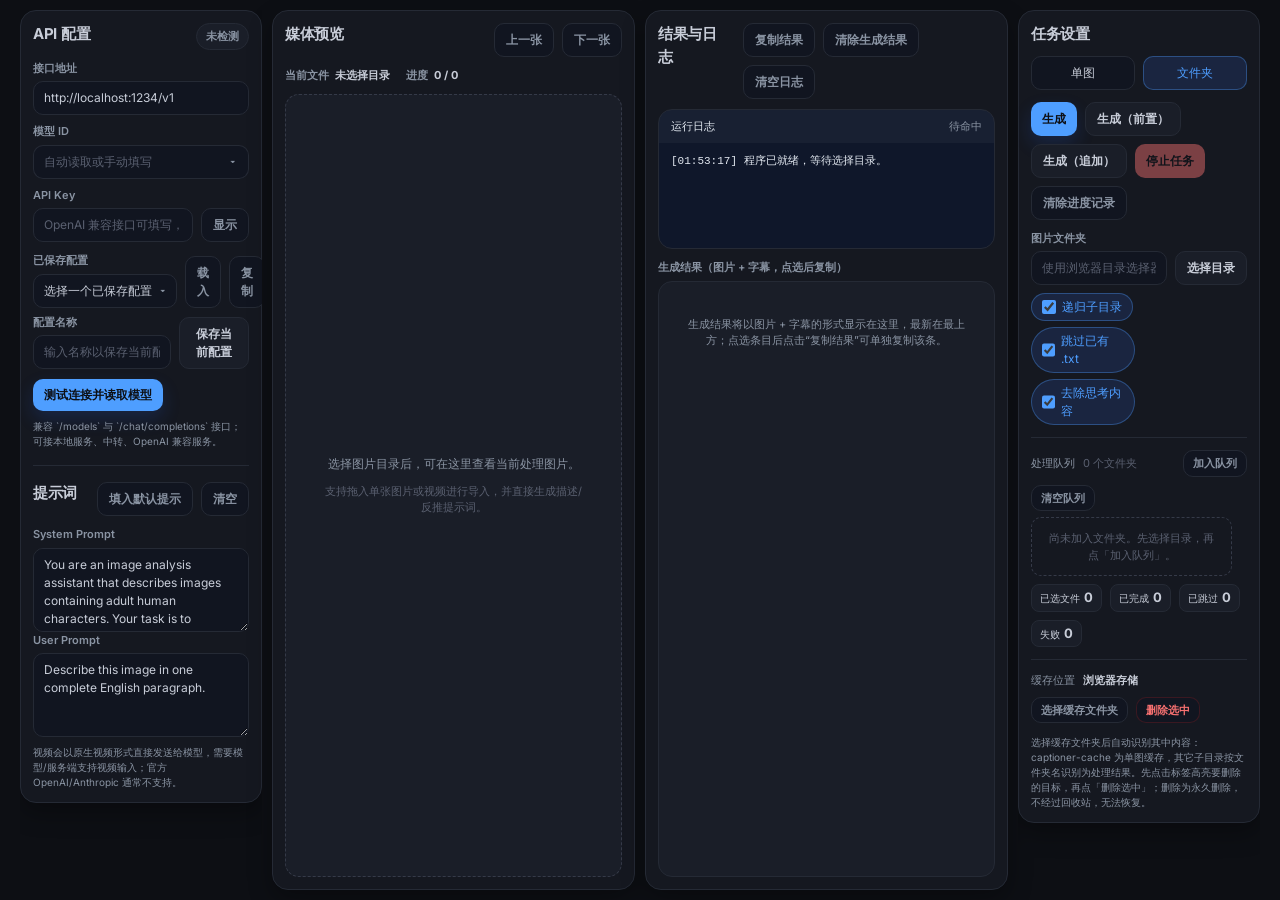
==== commit 4db97c93: "feat: 更新样式和脚本版本，优化用户体验" ====
--- a/Image_Captioner/index.html
+++ b/Image_Captioner/index.html
@@ -17,7 +17,7 @@
   <link rel="preconnect" href="https://fonts.googleapis.com" />
   <link rel="preconnect" href="https://fonts.gstatic.com" crossorigin />
   <link href="https://fonts.googleapis.com/css2?family=Inter:wght@400;500;600;700;800&display=swap" rel="stylesheet" />
-  <link rel="stylesheet" href="./styles.css?v=1.6.18" />
+  <link rel="stylesheet" href="./styles.css?v=1.6.20" />
 </head>
 <body>
   <div class="page-shell">
@@ -266,6 +266,6 @@
     </aside>
   </div>
 
-  <script type="module" src="./app.js?v=1.6.18"></script>
+  <script type="module" src="./app.js?v=1.6.20"></script>
 </body>
 </html>
--- a/Image_Captioner/styles.css
+++ b/Image_Captioner/styles.css
@@ -1113,8 +1113,8 @@
   border-radius: var(--radius-md);
   flex: 0 0 auto;
   max-height: 100%;
-  width: 106px;
-  scrollbar-gutter: stable;
+  /* 与图片裁切工具的缩略条同宽（160px 列宽 → 142px 方格） */
+  width: 160px;
 }
 
 .thumb-strip[hidden] {
@@ -1123,8 +1123,9 @@
 
 .thumb-strip .thumb-cell {
   flex: 0 0 auto;
-  width: 72px;
-  height: 72px;
+  /* 宽度撑满缩略条、高度按 1:1 撑开，尺寸与图片裁切工具的缩略图一致 */
+  width: 100%;
+  aspect-ratio: 1;
   padding: 0;
   border: 2px solid var(--border);
   border-radius: var(--radius-sm);
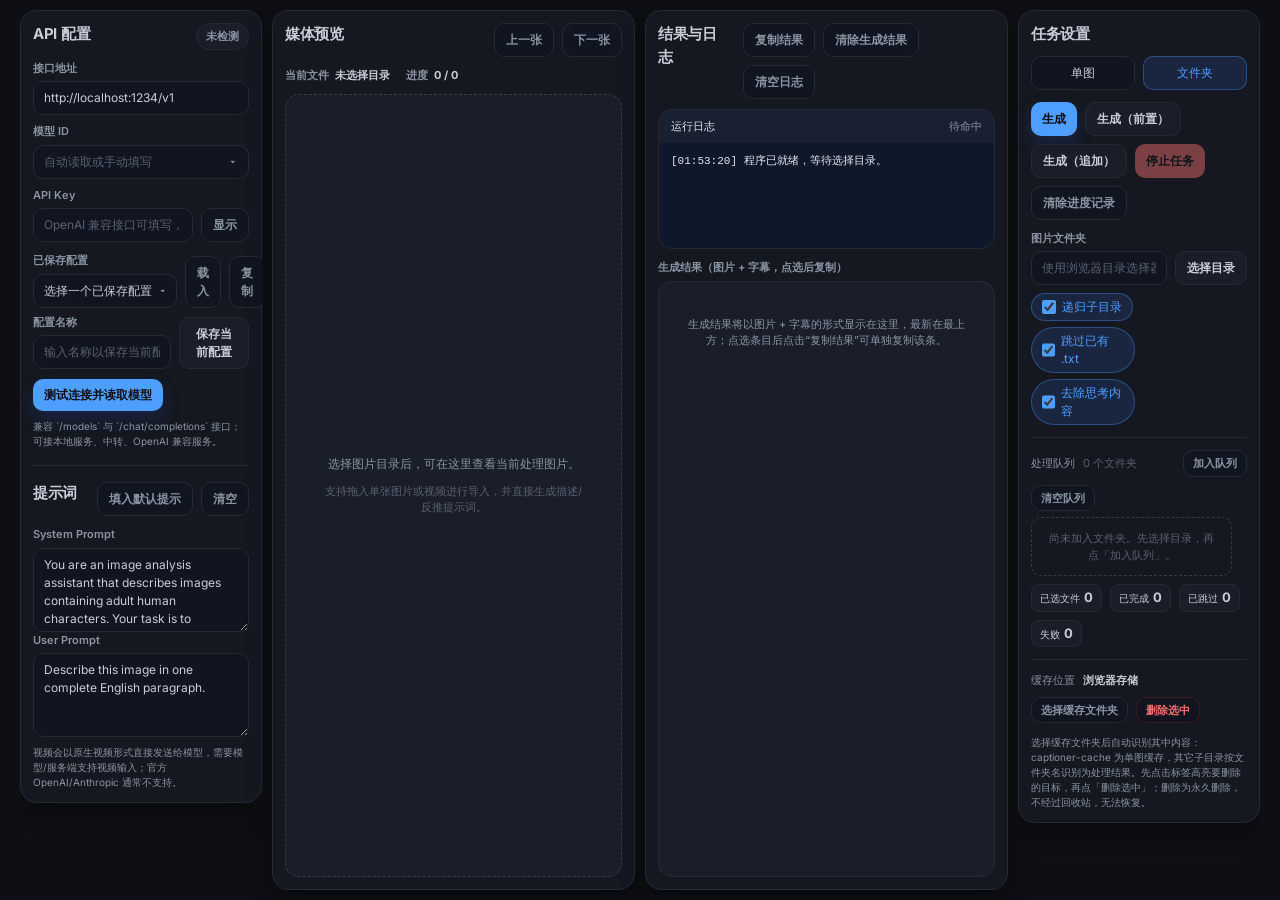
==== commit 49cff810: "refactor(ui): 统一缩略图尺寸并更新缓存版本 - 将预览条缩略图尺寸从 160px 调整为 320px - 统一预览条与结果列表缩略图源尺寸，实现一次解码共用 - 优化高分屏及显示缩放下的" ====
--- a/Image_Captioner/index.html
+++ b/Image_Captioner/index.html
@@ -17,7 +17,7 @@
   <link rel="preconnect" href="https://fonts.googleapis.com" />
   <link rel="preconnect" href="https://fonts.gstatic.com" crossorigin />
   <link href="https://fonts.googleapis.com/css2?family=Inter:wght@400;500;600;700;800&display=swap" rel="stylesheet" />
-  <link rel="stylesheet" href="./styles.css?v=1.6.20" />
+  <link rel="stylesheet" href="./styles.css?v=1.6.21" />
 </head>
 <body>
   <div class="page-shell">
@@ -266,6 +266,6 @@
     </aside>
   </div>
 
-  <script type="module" src="./app.js?v=1.6.20"></script>
+  <script type="module" src="./app.js?v=1.6.21"></script>
 </body>
 </html>
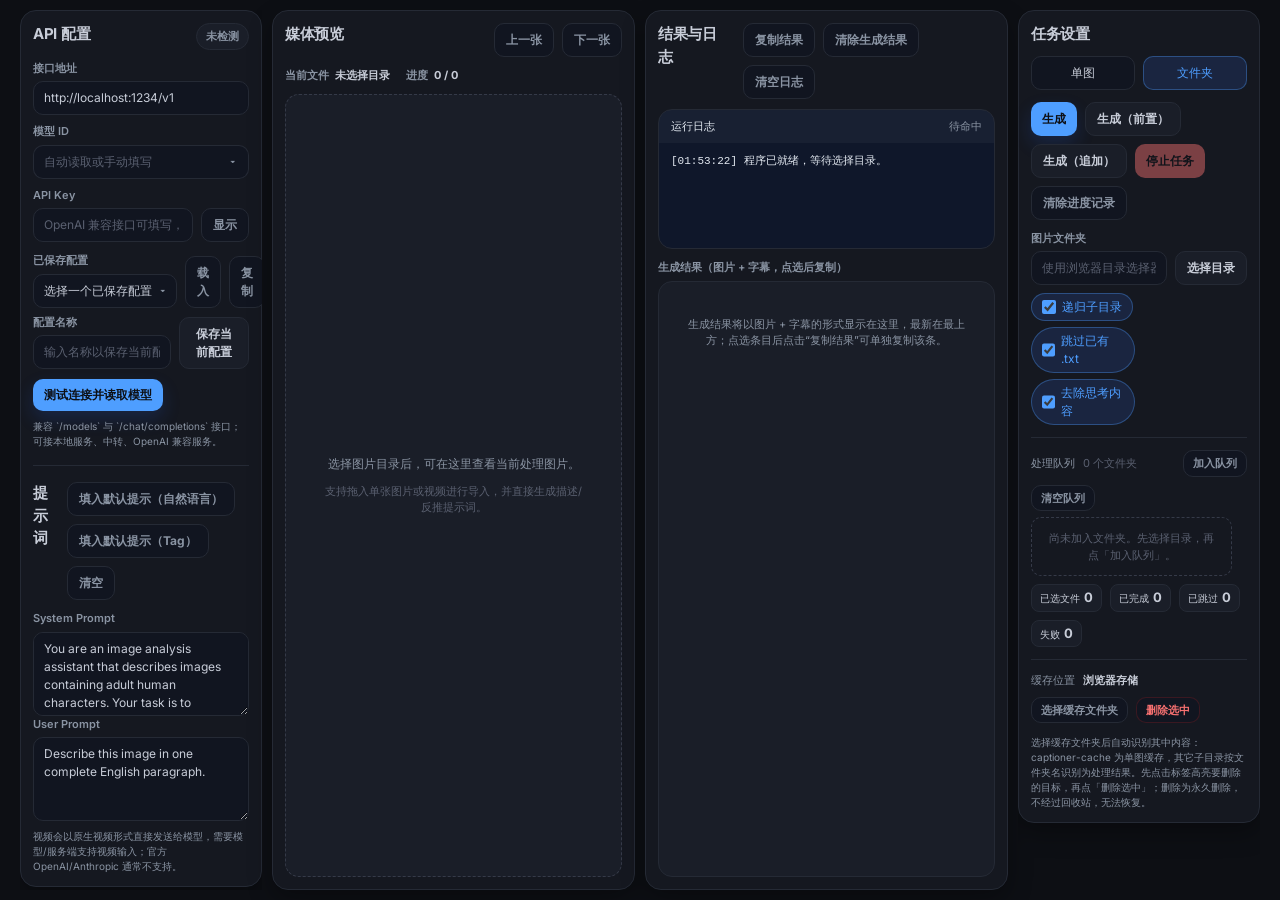
==== commit d0e5c4bc: "refactor(cache): 缩略图落盘缓存文件夹并拆分默认提示词 - Image_Captioner 不再把结果缓存在浏览器 IndexedDB，   唯一数据来源改为扫描数据文件夹 - 缩略图" ====
--- a/Image_Captioner/index.html
+++ b/Image_Captioner/index.html
@@ -17,7 +17,7 @@
   <link rel="preconnect" href="https://fonts.googleapis.com" />
   <link rel="preconnect" href="https://fonts.gstatic.com" crossorigin />
   <link href="https://fonts.googleapis.com/css2?family=Inter:wght@400;500;600;700;800&display=swap" rel="stylesheet" />
-  <link rel="stylesheet" href="./styles.css?v=1.6.21" />
+  <link rel="stylesheet" href="./styles.css?v=1.6.23" />
 </head>
 <body>
   <div class="page-shell">
@@ -87,7 +87,8 @@
               <h2 data-i18n="sectionPromptTitle">提示词</h2>
             </div>
             <div class="action-row mini">
-              <button id="fillDefaultPromptBtn" class="ghost-btn" type="button" data-i18n="fillDefaultPromptBtn">填入默认提示</button>
+              <button id="fillDefaultCaptionBtn" class="ghost-btn" type="button" data-i18n="fillDefaultCaptionBtn">填入默认提示（自然语言）</button>
+              <button id="fillDefaultTagBtn" class="ghost-btn" type="button" data-i18n="fillDefaultTagBtn">填入默认提示（Tag）</button>
               <button id="clearPromptsBtn" class="ghost-btn" type="button" data-i18n="clearPromptsBtn">清空</button>
             </div>
           </div>
@@ -266,6 +267,6 @@
     </aside>
   </div>
 
-  <script type="module" src="./app.js?v=1.6.21"></script>
+  <script type="module" src="./app.js?v=1.6.23"></script>
 </body>
 </html>
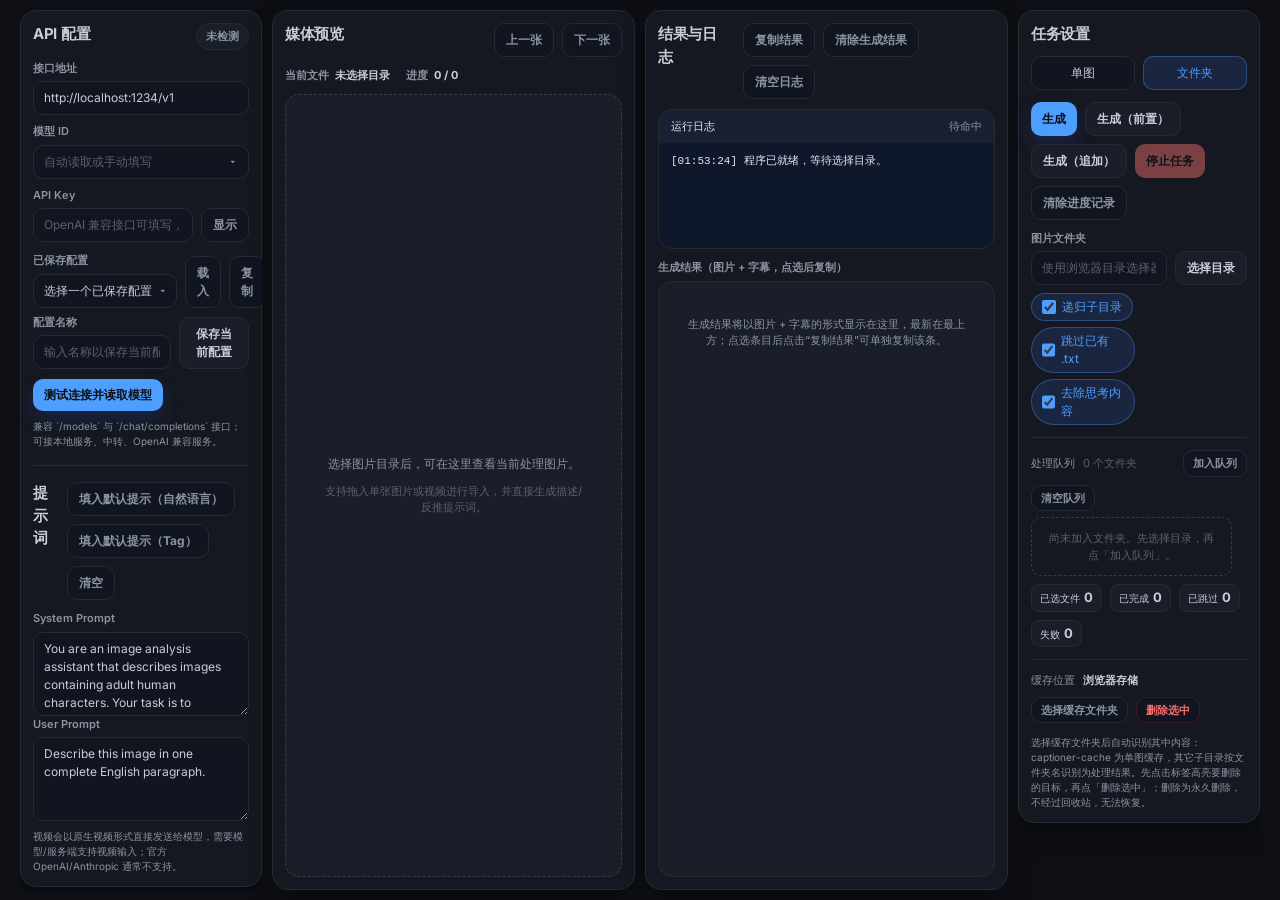
==== commit 2ed79841: "feat(thumbnail): 新增按导入时间排序预览条 - 在缩略条排序栏新增「导入时间」按钮，支持升/降序切换 - 新增 importTimes 登记表记录拖入时刻，并随会话快照持久化 - 排序" ====
--- a/Image_Captioner/index.html
+++ b/Image_Captioner/index.html
@@ -17,7 +17,7 @@
   <link rel="preconnect" href="https://fonts.googleapis.com" />
   <link rel="preconnect" href="https://fonts.gstatic.com" crossorigin />
   <link href="https://fonts.googleapis.com/css2?family=Inter:wght@400;500;600;700;800&display=swap" rel="stylesheet" />
-  <link rel="stylesheet" href="./styles.css?v=1.6.23" />
+  <link rel="stylesheet" href="./styles.css?v=1.6.24" />
 </head>
 <body>
   <div class="page-shell">
@@ -127,10 +127,11 @@
           <span class="meta-label" data-i18n="progressLabel">进度</span>
           <strong id="progressText">0 / 0</strong>
         </div>
-        <!-- 预览条排序：名称 / 时间，再次点击切换升序与降序；右对齐到缩略图条正上方 -->
+        <!-- 预览条排序：名称 / 时间 / 导入时间，再次点击切换升序与降序；右对齐到缩略图条正上方 -->
         <span id="thumbSortBar" class="thumb-sort-bar" hidden>
           <button id="thumbSortNameBtn" class="thumb-sort-btn" type="button">名称</button>
           <button id="thumbSortTimeBtn" class="thumb-sort-btn" type="button">时间</button>
+          <button id="thumbSortImportBtn" class="thumb-sort-btn" type="button">导入时间</button>
         </span>
       </div>
 
@@ -267,6 +268,6 @@
     </aside>
   </div>
 
-  <script type="module" src="./app.js?v=1.6.23"></script>
+  <script type="module" src="./app.js?v=1.6.24"></script>
 </body>
 </html>
